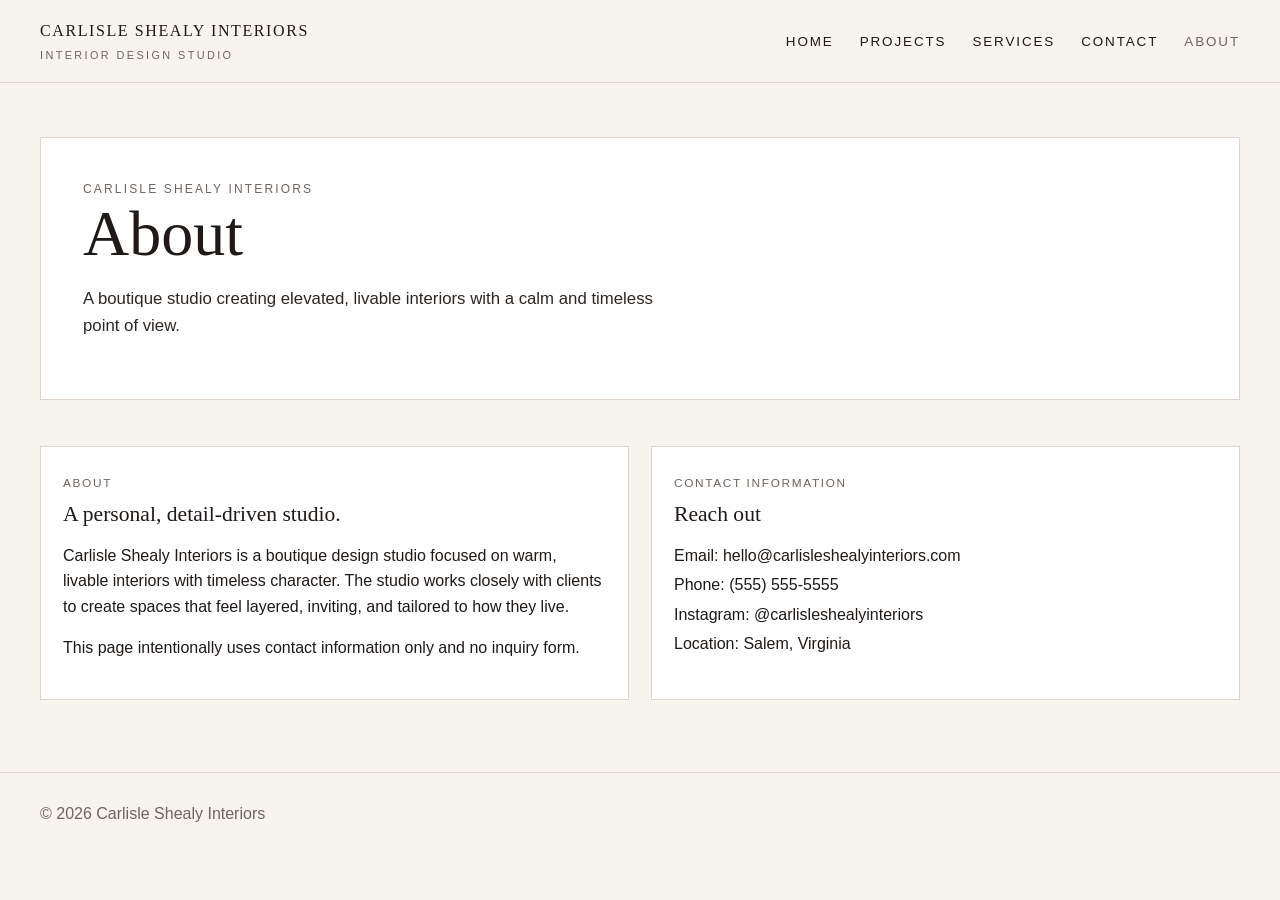
==== about.html @ ef786cfc "Add files via upload" ====
<!doctype html>
<html lang="en">
<head>
  <meta charset="utf-8">
  <meta name="viewport" content="width=device-width,initial-scale=1">
  <title>About | Carlisle Shealy Interiors</title>
  <link rel="stylesheet" href="assets/styles.css">
</head>
<body>
<header class="site-header">
  <div class="container nav-wrap">
    <a class="brand" href="index.html">Carlisle Shealy Interiors<span class="sub">Interior Design Studio</span></a>
    <nav aria-label="Primary navigation">
      <ul>
        <li><a href="index.html">Home</a></li>
        <li><a href="projects.html">Projects</a></li>
        <li><a href="services.html">Services</a></li>
        <li><a href="contact.html">Contact</a></li>
        <li><a href="about.html">About</a></li>
      </ul>
    </nav>
  </div>
</header>

<main>
  <section class="page-banner">
    <div class="container">
      <div class="banner-box">
        <div class="eyebrow">Carlisle Shealy Interiors</div>
        <h1>About</h1>
        <p class="lead">A boutique studio creating elevated, livable interiors with a calm and timeless point of view.</p>
      </div>
    </div>
  </section>
  
<section class="section">
  <div class="container grid-2">
    <div class="card"><div class="card-body">
      <div class="label">About</div>
      <h3>A personal, detail-driven studio.</h3>
      <p>Carlisle Shealy Interiors is a boutique design studio focused on warm, livable interiors with timeless character. The studio works closely with clients to create spaces that feel layered, inviting, and tailored to how they live.</p>
      <p>This page intentionally uses contact information only and no inquiry form.</p>
    </div></div>
    <div class="card"><div class="card-body contact-block">
      <div class="label">Contact Information</div>
      <h3>Reach out</h3>
      <p>Email: hello@carlisleshealyinteriors.com</p>
      <p>Phone: (555) 555-5555</p>
      <p>Instagram: @carlisleshealyinteriors</p>
      <p>Location: Salem, Virginia</p>
    </div></div>
  </div>
</section>

</main>

<footer class="site-footer">
  <div class="container">© 2026 Carlisle Shealy Interiors</div>
</footer>
<script src="assets/main.js"></script>
</body>
</html>
---- assets/styles.css ----
:root{
  --bg:#f7f3ee;
  --text:#1f1a17;
  --muted:#6e655f;
  --line:#ddd4cc;
  --card:#ffffff;
  --accent:#c7b6a4;
  --max:1200px;
}
*{box-sizing:border-box}
html{scroll-behavior:smooth}
body{
  margin:0;
  font-family: "Helvetica Neue", Arial, sans-serif;
  color:var(--text);
  background:var(--bg);
  line-height:1.6;
}
img{max-width:100%;display:block}
a{color:inherit;text-decoration:none}
.container{width:min(calc(100% - 48px), var(--max)); margin:0 auto}
.site-header{
  position:sticky; top:0; z-index:20;
  background:rgba(247,243,238,.94);
  backdrop-filter: blur(10px);
  border-bottom:1px solid var(--line);
}
.nav-wrap{
  display:flex; align-items:center; justify-content:space-between;
  min-height:82px; gap:24px;
}
.brand{
  font-family: Georgia, "Times New Roman", serif;
  letter-spacing:.1em; text-transform:uppercase;
  font-size:1rem;
}
.brand .sub{
  display:block; font-family:"Helvetica Neue", Arial, sans-serif;
  letter-spacing:.22em; font-size:.68rem; color:var(--muted); margin-top:4px;
}
nav ul{
  margin:0; padding:0; list-style:none; display:flex; gap:26px; flex-wrap:wrap;
}
nav a{
  font-size:.84rem; letter-spacing:.14em; text-transform:uppercase;
}
nav a:hover, nav a.active{color:var(--muted)}
.hero{
  padding:48px 0 22px;
}
.hero-grid{
  display:grid; grid-template-columns:1.15fr .85fr; gap:22px; align-items:stretch;
}
.hero-copy{
  background:var(--card);
  padding:60px; border:1px solid var(--line);
  display:flex; flex-direction:column; justify-content:center;
  min-height:480px;
}
.eyebrow{
  text-transform:uppercase; letter-spacing:.18em; font-size:.75rem; color:var(--muted);
}
h1,h2,h3{
  font-family: Georgia, "Times New Roman", serif;
  font-weight:500; line-height:1.1; margin:0 0 16px;
}
h1{font-size:clamp(2.3rem, 5vw, 4.5rem)}
h2{font-size:clamp(1.8rem, 4vw, 3rem)}
h3{font-size:1.35rem}
.lead{font-size:1.05rem; max-width:38rem; color:#2d2724}
.button-row{display:flex; gap:14px; flex-wrap:wrap; margin-top:22px}
.button{
  display:inline-block; border:1px solid var(--text);
  padding:12px 18px; text-transform:uppercase; letter-spacing:.14em;
  font-size:.75rem; transition:.2s ease;
}
.button:hover{background:var(--text); color:var(--bg)}
.button.alt{border-color:var(--line); background:var(--card)}
.hero-image,
.placeholder{
  min-height:480px;
  border:1px solid var(--line);
  background:
    linear-gradient(rgba(31,26,23,.08), rgba(31,26,23,.08)),
    url('https://images.unsplash.com/photo-1505693416388-ac5ce068fe85?auto=format&fit=crop&w=1400&q=80') center/cover no-repeat;
}
.page-intro{
  padding:72px 0 28px;
}
.page-intro p{max-width:42rem; color:var(--muted)}
.section{padding:26px 0 72px}
.grid-3{display:grid; grid-template-columns:repeat(3,1fr); gap:22px}
.grid-2{display:grid; grid-template-columns:repeat(2,1fr); gap:22px}
.card{
  background:var(--card); border:1px solid var(--line);
}
.card-body{padding:22px}
.card .image{
  aspect-ratio: 4 / 3;
  background:
    linear-gradient(rgba(31,26,23,.08), rgba(31,26,23,.08)),
    url('https://images.unsplash.com/photo-1484154218962-a197022b5858?auto=format&fit=crop&w=1200&q=80') center/cover no-repeat;
  border-bottom:1px solid var(--line);
}
.card:nth-child(2) .image{
  background:
    linear-gradient(rgba(31,26,23,.08), rgba(31,26,23,.08)),
    url('https://images.unsplash.com/photo-1494526585095-c41746248156?auto=format&fit=crop&w=1200&q=80') center/cover no-repeat;
}
.card:nth-child(3) .image{
  background:
    linear-gradient(rgba(31,26,23,.08), rgba(31,26,23,.08)),
    url('https://images.unsplash.com/photo-1505693416388-ac5ce068fe85?auto=format&fit=crop&w=1200&q=80') center/cover no-repeat;
}
.card:nth-child(4) .image{
  background:
    linear-gradient(rgba(31,26,23,.08), rgba(31,26,23,.08)),
    url('https://images.unsplash.com/photo-1505693416388-ac5ce068fe85?auto=format&fit=crop&w=1200&q=80') center/cover no-repeat;
}
.label{
  display:inline-block;
  font-size:.74rem; letter-spacing:.14em; text-transform:uppercase;
  color:var(--muted); margin-bottom:10px;
}
.list-clean{list-style:none; padding:0; margin:0}
.list-clean li{padding:10px 0; border-bottom:1px solid var(--line)}
.cta{
  background:var(--card); border:1px solid var(--line); padding:34px;
}
.contact-block p{margin:.25rem 0}
.site-footer{
  border-top:1px solid var(--line); padding:28px 0 40px; color:var(--muted);
}
.page-banner{
  padding:54px 0 20px;
}
.page-banner .banner-box{
  background:var(--card);
  border:1px solid var(--line);
  padding:42px;
}
@media (max-width: 900px){
  .hero-grid,.grid-3,.grid-2{grid-template-columns:1fr}
  .hero-copy,.hero-image,.placeholder{min-height:auto}
  .hero-copy{padding:36px 28px}
  .nav-wrap{flex-direction:column; align-items:flex-start; padding:16px 0}
  nav ul{gap:14px}
}
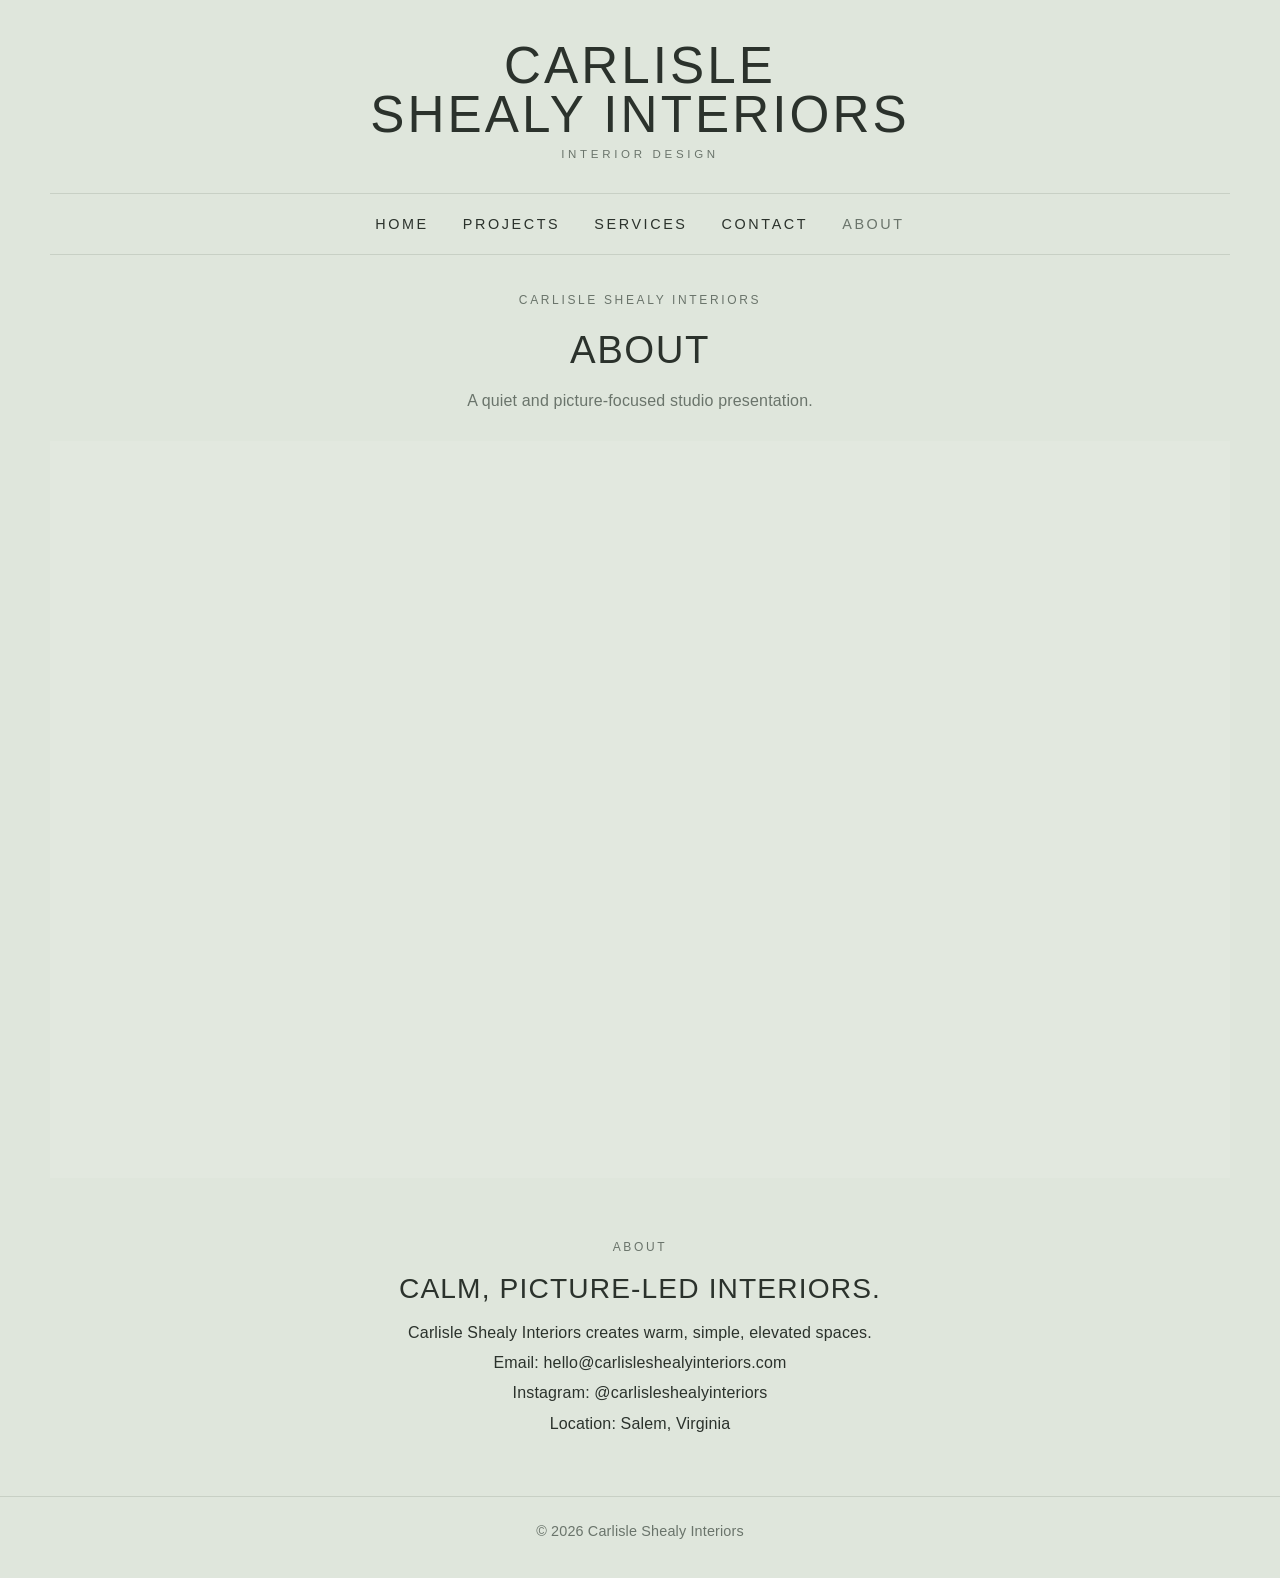
==== commit d5d5cf61: "Add files via upload" ====
--- a/about.html
+++ b/about.html
@@ -7,18 +7,21 @@
   <link rel="stylesheet" href="assets/styles.css">
 </head>
 <body>
+
 <header class="site-header">
-  <div class="container nav-wrap">
-    <a class="brand" href="index.html">Carlisle Shealy Interiors<span class="sub">Interior Design Studio</span></a>
-    <nav aria-label="Primary navigation">
-      <ul>
-        <li><a href="index.html">Home</a></li>
-        <li><a href="projects.html">Projects</a></li>
-        <li><a href="services.html">Services</a></li>
-        <li><a href="contact.html">Contact</a></li>
-        <li><a href="about.html">About</a></li>
-      </ul>
-    </nav>
+  <div class="container header-inner">
+    <a class="brand" href="index.html">Carlisle<br>Shealy Interiors<span class="sub">Interior Design</span></a>
+    <div class="nav-wrap">
+      <nav aria-label="Primary navigation">
+        <ul>
+          <li><a href="index.html">Home</a></li>
+          <li><a href="projects.html">Projects</a></li>
+          <li><a href="services.html">Services</a></li>
+          <li><a href="contact.html">Contact</a></li>
+          <li><a href="about.html">About</a></li>
+        </ul>
+      </nav>
+    </div>
   </div>
 </header>
 
@@ -28,32 +31,28 @@
       <div class="banner-box">
         <div class="eyebrow">Carlisle Shealy Interiors</div>
         <h1>About</h1>
-        <p class="lead">A boutique studio creating elevated, livable interiors with a calm and timeless point of view.</p>
+        <p class="lead">A quiet and picture-focused studio presentation.</p>
       </div>
     </div>
   </section>
   
 <section class="section">
-  <div class="container grid-2">
-    <div class="card"><div class="card-body">
-      <div class="label">About</div>
-      <h3>A personal, detail-driven studio.</h3>
-      <p>Carlisle Shealy Interiors is a boutique design studio focused on warm, livable interiors with timeless character. The studio works closely with clients to create spaces that feel layered, inviting, and tailored to how they live.</p>
-      <p>This page intentionally uses contact information only and no inquiry form.</p>
-    </div></div>
-    <div class="card"><div class="card-body contact-block">
-      <div class="label">Contact Information</div>
-      <h3>Reach out</h3>
-      <p>Email: hello@carlisleshealyinteriors.com</p>
-      <p>Phone: (555) 555-5555</p>
-      <p>Instagram: @carlisleshealyinteriors</p>
-      <p>Location: Salem, Virginia</p>
-    </div></div>
+  <div class="container">
+    <div class="hero-image" aria-label="Interior photography placeholder"></div>
+  </div>
+</section>
+<section class="section">
+  <div class="container info-block">
+    <div class="eyebrow">About</div>
+    <h2>Calm, picture-led interiors.</h2>
+    <p>Carlisle Shealy Interiors creates warm, simple, elevated spaces.</p>
+    <p>Email: hello@carlisleshealyinteriors.com</p>
+    <p>Instagram: @carlisleshealyinteriors</p>
+    <p>Location: Salem, Virginia</p>
   </div>
 </section>
 
 </main>
-
 <footer class="site-footer">
   <div class="container">© 2026 Carlisle Shealy Interiors</div>
 </footer>
--- a/assets/styles.css
+++ b/assets/styles.css
@@ -1,149 +1,188 @@
 
 :root{
-  --bg:#f7f3ee;
-  --text:#1f1a17;
-  --muted:#6e655f;
-  --line:#ddd4cc;
-  --card:#ffffff;
-  --accent:#c7b6a4;
-  --max:1200px;
+  --bg:#dfe6dc;
+  --panel:#edf1ea;
+  --text:#2b322c;
+  --muted:#6a746b;
+  --line:#c8d0c5;
+  --max:1180px;
 }
 *{box-sizing:border-box}
 html{scroll-behavior:smooth}
 body{
   margin:0;
-  font-family: "Helvetica Neue", Arial, sans-serif;
+  font-family: Arial, Helvetica, sans-serif;
   color:var(--text);
   background:var(--bg);
-  line-height:1.6;
+  line-height:1.5;
+  letter-spacing:.01em;
 }
 img{max-width:100%;display:block}
 a{color:inherit;text-decoration:none}
-.container{width:min(calc(100% - 48px), var(--max)); margin:0 auto}
+.container{width:min(calc(100% - 56px), var(--max)); margin:0 auto}
 .site-header{
-  position:sticky; top:0; z-index:20;
-  background:rgba(247,243,238,.94);
-  backdrop-filter: blur(10px);
+  background:var(--bg);
+  padding:42px 0 20px;
+}
+.header-inner{text-align:center}
+.brand{
+  display:inline-block;
+  font-size:clamp(2rem, 4vw, 3.5rem);
+  line-height:.95;
+  font-weight:300;
+  letter-spacing:.06em;
+  text-transform:uppercase;
+}
+.brand .sub{
+  display:block;
+  font-size:.72rem;
+  letter-spacing:.32em;
+  color:var(--muted);
+  margin-top:10px;
+  font-weight:400;
+}
+.nav-wrap{
+  margin-top:28px;
+  padding:18px 0;
+  border-top:1px solid var(--line);
   border-bottom:1px solid var(--line);
 }
-.nav-wrap{
-  display:flex; align-items:center; justify-content:space-between;
-  min-height:82px; gap:24px;
+nav ul{
+  margin:0;
+  padding:0;
+  list-style:none;
+  display:flex;
+  justify-content:center;
+  gap:34px;
+  flex-wrap:wrap;
 }
-.brand{
-  font-family: Georgia, "Times New Roman", serif;
-  letter-spacing:.1em; text-transform:uppercase;
+nav a{
+  font-size:.9rem;
+  letter-spacing:.18em;
+  text-transform:uppercase;
+  color:var(--text);
+}
+nav a:hover, nav a.active{color:var(--muted)}
+.hero{padding:28px 0 44px}
+.hero-image{
+  aspect-ratio: 16 / 10;
+  background:
+    linear-gradient(rgba(255,255,255,.08), rgba(255,255,255,.08)),
+    url('https://images.unsplash.com/photo-1505693416388-ac5ce068fe85?auto=format&fit=crop&w=1800&q=80') center/cover no-repeat;
+}
+.hero-tall{
+  aspect-ratio: 4 / 5;
+  width:min(520px, 100%);
+  margin:0 auto;
+  background:
+    linear-gradient(rgba(255,255,255,.06), rgba(255,255,255,.06)),
+    url('https://images.unsplash.com/photo-1484154218962-a197022b5858?auto=format&fit=crop&w=1400&q=80') center/cover no-repeat;
+}
+.section{padding:0 0 60px}
+.page-banner{padding:16px 0 28px}
+.banner-box{text-align:center}
+.eyebrow{
+  text-transform:uppercase;
+  letter-spacing:.22em;
+  font-size:.75rem;
+  color:var(--muted);
+  margin-bottom:12px;
+}
+h1,h2,h3{
+  margin:0 0 10px;
+  font-weight:300;
+  letter-spacing:.04em;
+  text-transform:uppercase;
+}
+h1{font-size:clamp(1.8rem, 3vw, 2.8rem)}
+h2{font-size:clamp(1.4rem, 2.2vw, 2rem)}
+h3{font-size:1.05rem}
+.lead{
+  max-width:34rem;
+  margin:0 auto;
+  color:var(--muted);
   font-size:1rem;
 }
-.brand .sub{
-  display:block; font-family:"Helvetica Neue", Arial, sans-serif;
-  letter-spacing:.22em; font-size:.68rem; color:var(--muted); margin-top:4px;
-}
-nav ul{
-  margin:0; padding:0; list-style:none; display:flex; gap:26px; flex-wrap:wrap;
-}
-nav a{
-  font-size:.84rem; letter-spacing:.14em; text-transform:uppercase;
-}
-nav a:hover, nav a.active{color:var(--muted)}
-.hero{
-  padding:48px 0 22px;
-}
-.hero-grid{
-  display:grid; grid-template-columns:1.15fr .85fr; gap:22px; align-items:stretch;
-}
-.hero-copy{
-  background:var(--card);
-  padding:60px; border:1px solid var(--line);
-  display:flex; flex-direction:column; justify-content:center;
-  min-height:480px;
-}
-.eyebrow{
-  text-transform:uppercase; letter-spacing:.18em; font-size:.75rem; color:var(--muted);
-}
-h1,h2,h3{
-  font-family: Georgia, "Times New Roman", serif;
-  font-weight:500; line-height:1.1; margin:0 0 16px;
-}
-h1{font-size:clamp(2.3rem, 5vw, 4.5rem)}
-h2{font-size:clamp(1.8rem, 4vw, 3rem)}
-h3{font-size:1.35rem}
-.lead{font-size:1.05rem; max-width:38rem; color:#2d2724}
-.button-row{display:flex; gap:14px; flex-wrap:wrap; margin-top:22px}
-.button{
-  display:inline-block; border:1px solid var(--text);
-  padding:12px 18px; text-transform:uppercase; letter-spacing:.14em;
-  font-size:.75rem; transition:.2s ease;
-}
-.button:hover{background:var(--text); color:var(--bg)}
-.button.alt{border-color:var(--line); background:var(--card)}
-.hero-image,
-.placeholder{
-  min-height:480px;
-  border:1px solid var(--line);
+.grid-3,.grid-2{display:grid; gap:24px}
+.grid-3{grid-template-columns:repeat(3,1fr)}
+.grid-2{grid-template-columns:repeat(2,1fr)}
+.card{background:transparent; border:none}
+.card .image{
+  aspect-ratio: 4 / 5;
+  margin-bottom:12px;
   background:
-    linear-gradient(rgba(31,26,23,.08), rgba(31,26,23,.08)),
-    url('https://images.unsplash.com/photo-1505693416388-ac5ce068fe85?auto=format&fit=crop&w=1400&q=80') center/cover no-repeat;
-}
-.page-intro{
-  padding:72px 0 28px;
-}
-.page-intro p{max-width:42rem; color:var(--muted)}
-.section{padding:26px 0 72px}
-.grid-3{display:grid; grid-template-columns:repeat(3,1fr); gap:22px}
-.grid-2{display:grid; grid-template-columns:repeat(2,1fr); gap:22px}
-.card{
-  background:var(--card); border:1px solid var(--line);
-}
-.card-body{padding:22px}
-.card .image{
-  aspect-ratio: 4 / 3;
-  background:
-    linear-gradient(rgba(31,26,23,.08), rgba(31,26,23,.08)),
-    url('https://images.unsplash.com/photo-1484154218962-a197022b5858?auto=format&fit=crop&w=1200&q=80') center/cover no-repeat;
-  border-bottom:1px solid var(--line);
+    linear-gradient(rgba(255,255,255,.05), rgba(255,255,255,.05)),
+    url('https://images.unsplash.com/photo-1494526585095-c41746248156?auto=format&fit=crop&w=1200&q=80') center/cover no-repeat;
 }
 .card:nth-child(2) .image{
   background:
-    linear-gradient(rgba(31,26,23,.08), rgba(31,26,23,.08)),
-    url('https://images.unsplash.com/photo-1494526585095-c41746248156?auto=format&fit=crop&w=1200&q=80') center/cover no-repeat;
+    linear-gradient(rgba(255,255,255,.05), rgba(255,255,255,.05)),
+    url('https://images.unsplash.com/photo-1484154218962-a197022b5858?auto=format&fit=crop&w=1200&q=80') center/cover no-repeat;
 }
 .card:nth-child(3) .image{
   background:
-    linear-gradient(rgba(31,26,23,.08), rgba(31,26,23,.08)),
+    linear-gradient(rgba(255,255,255,.05), rgba(255,255,255,.05)),
     url('https://images.unsplash.com/photo-1505693416388-ac5ce068fe85?auto=format&fit=crop&w=1200&q=80') center/cover no-repeat;
 }
-.card:nth-child(4) .image{
-  background:
-    linear-gradient(rgba(31,26,23,.08), rgba(31,26,23,.08)),
-    url('https://images.unsplash.com/photo-1505693416388-ac5ce068fe85?auto=format&fit=crop&w=1200&q=80') center/cover no-repeat;
+.card-body{padding:0; text-align:center}
+.label{
+  display:block;
+  font-size:.72rem;
+  letter-spacing:.18em;
+  text-transform:uppercase;
+  color:var(--muted);
+  margin-bottom:8px;
 }
-.label{
+p{margin:.4rem 0 0}
+.minimal-copy{
+  max-width:30rem;
+  margin:0 auto 34px;
+  text-align:center;
+  color:var(--muted);
+}
+.list-clean{
+  list-style:none;
+  padding:0;
+  margin:16px 0 0;
+}
+.list-clean li{
+  padding:10px 0;
+  border-bottom:1px solid var(--line);
+  text-align:center;
+}
+.contact-block, .info-block{
+  max-width:34rem;
+  margin:0 auto;
+  text-align:center;
+}
+.button-row{
+  display:flex;
+  justify-content:center;
+  gap:14px;
+  flex-wrap:wrap;
+  margin-top:22px;
+}
+.button{
   display:inline-block;
-  font-size:.74rem; letter-spacing:.14em; text-transform:uppercase;
-  color:var(--muted); margin-bottom:10px;
+  padding:11px 16px;
+  border:1px solid var(--text);
+  text-transform:uppercase;
+  font-size:.76rem;
+  letter-spacing:.16em;
 }
-.list-clean{list-style:none; padding:0; margin:0}
-.list-clean li{padding:10px 0; border-bottom:1px solid var(--line)}
-.cta{
-  background:var(--card); border:1px solid var(--line); padding:34px;
+.button:hover{
+  background:var(--text);
+  color:var(--bg);
 }
-.contact-block p{margin:.25rem 0}
 .site-footer{
-  border-top:1px solid var(--line); padding:28px 0 40px; color:var(--muted);
-}
-.page-banner{
-  padding:54px 0 20px;
-}
-.page-banner .banner-box{
-  background:var(--card);
-  border:1px solid var(--line);
-  padding:42px;
+  border-top:1px solid var(--line);
+  padding:24px 0 36px;
+  text-align:center;
+  color:var(--muted);
+  font-size:.9rem;
 }
 @media (max-width: 900px){
-  .hero-grid,.grid-3,.grid-2{grid-template-columns:1fr}
-  .hero-copy,.hero-image,.placeholder{min-height:auto}
-  .hero-copy{padding:36px 28px}
-  .nav-wrap{flex-direction:column; align-items:flex-start; padding:16px 0}
-  nav ul{gap:14px}
+  .grid-3,.grid-2{grid-template-columns:1fr}
+  nav ul{gap:18px}
+  .container{width:min(calc(100% - 32px), var(--max))}
 }
